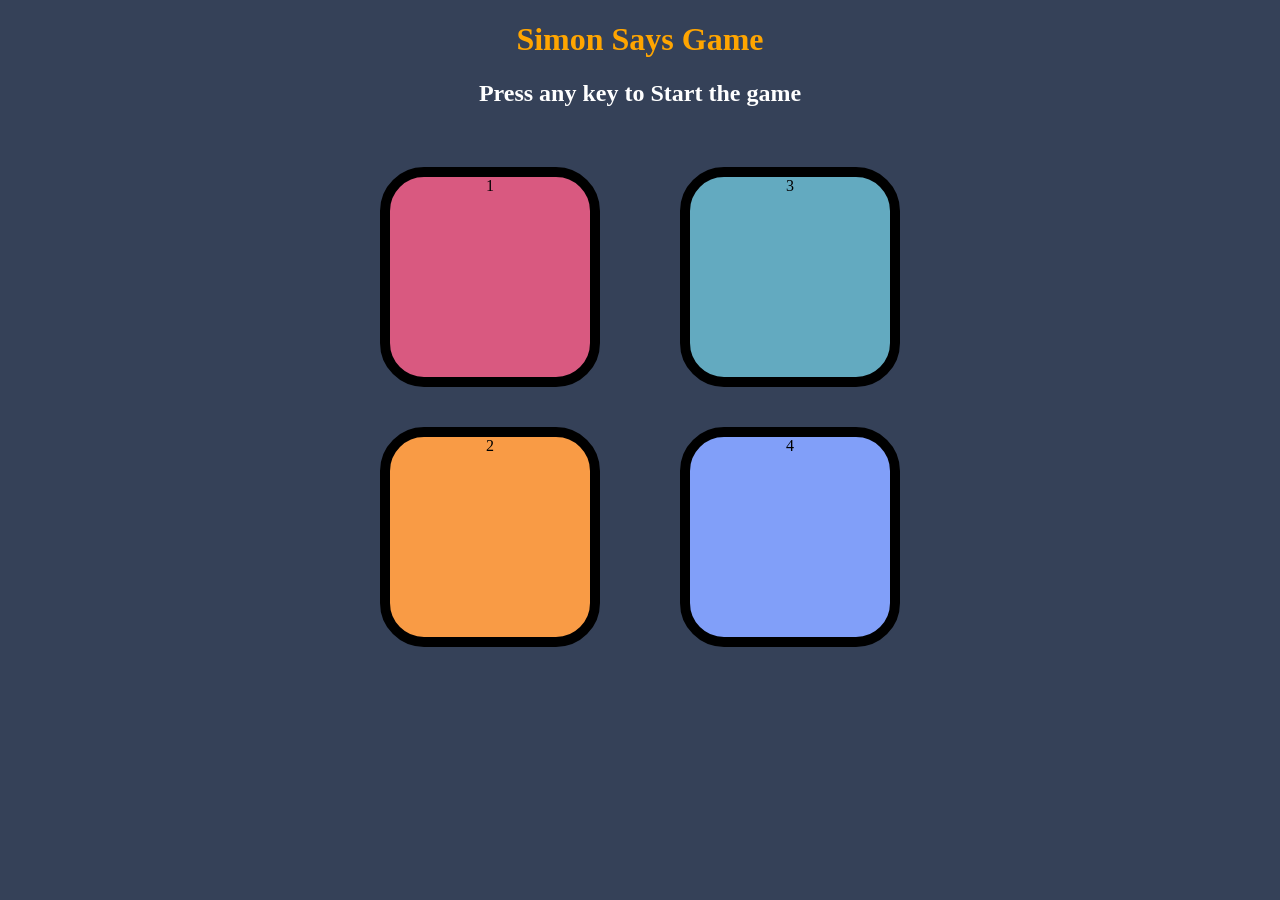
==== index.html @ a0d9cd67 "change fime name" ====
<!DOCTYPE html>
<html lang="en">
<head>
    <meta charset="UTF-8">
    <meta name="viewport" content="width=device-width, initial-scale=1.0">
    <title>Simon Says Game</title>
    <link rel="stylesheet" href="style.css">
</head>
<body>
    <h1 style="color: orange;">Simon Says Game</h1>
    <h2 style="color: white">Press any key to Start the game</h2>
    <div class="btn-container">
        <div class="line-one">
            <div class="btn red" type="button" id="red">1</div>
            <div class="btn yellow" type="button" id="yellow">2</div>
        </div>
        <div class="line-two">
            <div class="btn green" type="button" id="green">3</div>
            <div class="btn purple" type="button" id="purple">4</div>
        </div>
    </div>
    <script src="app.js"></script>
</body>
---- style.css ----
body {
    text-align: center;
    background-color: rgba(7, 21, 50, 0.81);
}

.btn {
    height: 200px;
    width: 200px;
    border-radius: 20%;
    border: 10px solid black;
    margin: 2.5rem;
}


.btn-container {
    display: flex;
    justify-content: center;
    align-items: center;
}

.red {
    background-color: #d95980;
}

.yellow {
    background-color: #f99b45;
}

.green {
    background-color: #63aac0;
}

.purple {
    background-color: #819ff9;
}

.flash {
    background-color: white;
}

.userFlash {
    background-color: green;
}
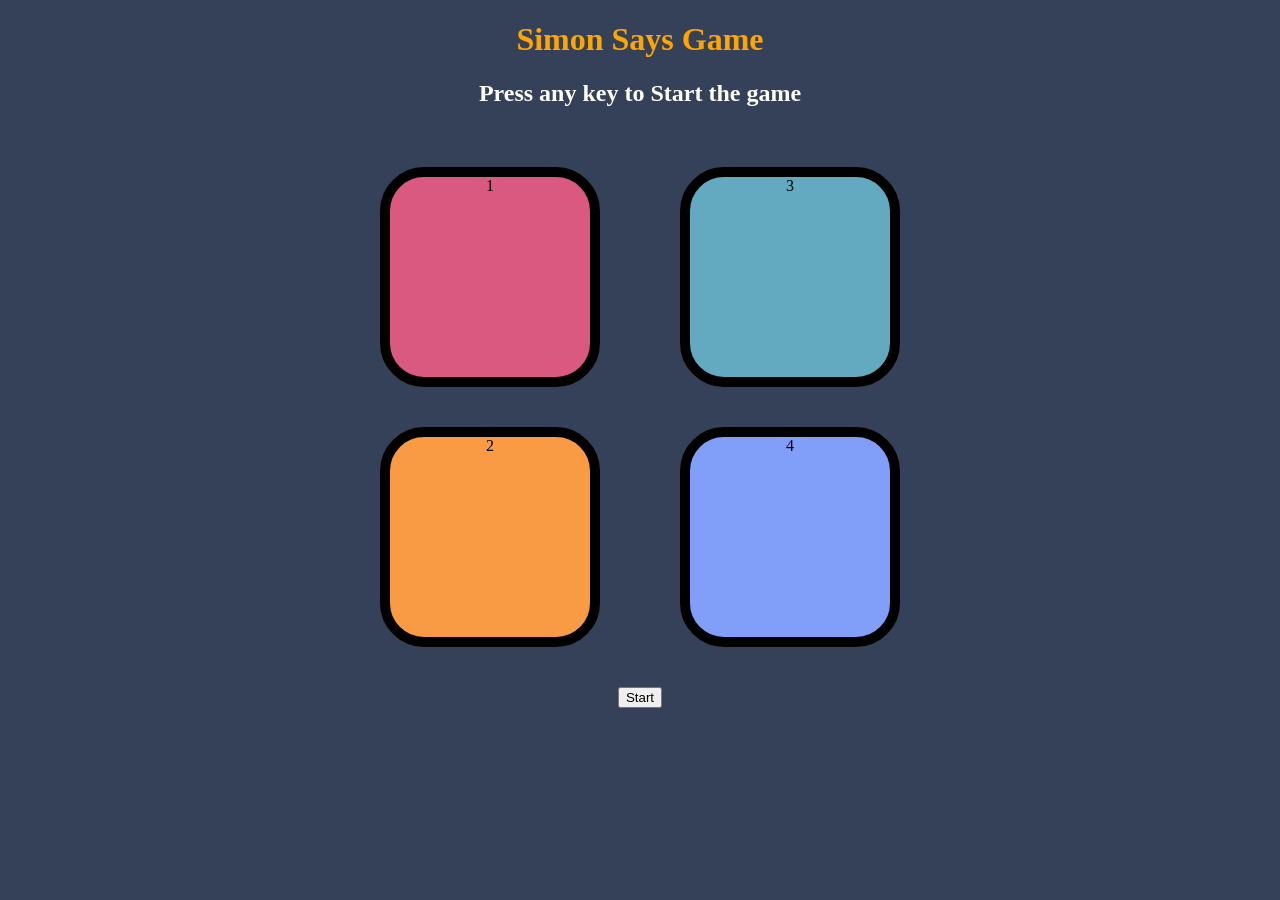
==== commit 97c63161: "add in button" ====
--- a/index.html
+++ b/index.html
@@ -19,5 +19,7 @@
             <div class="btn purple" type="button" id="purple">4</div>
         </div>
     </div>
+
+    <button>Start</button>
     <script src="app.js"></script>
 </body>
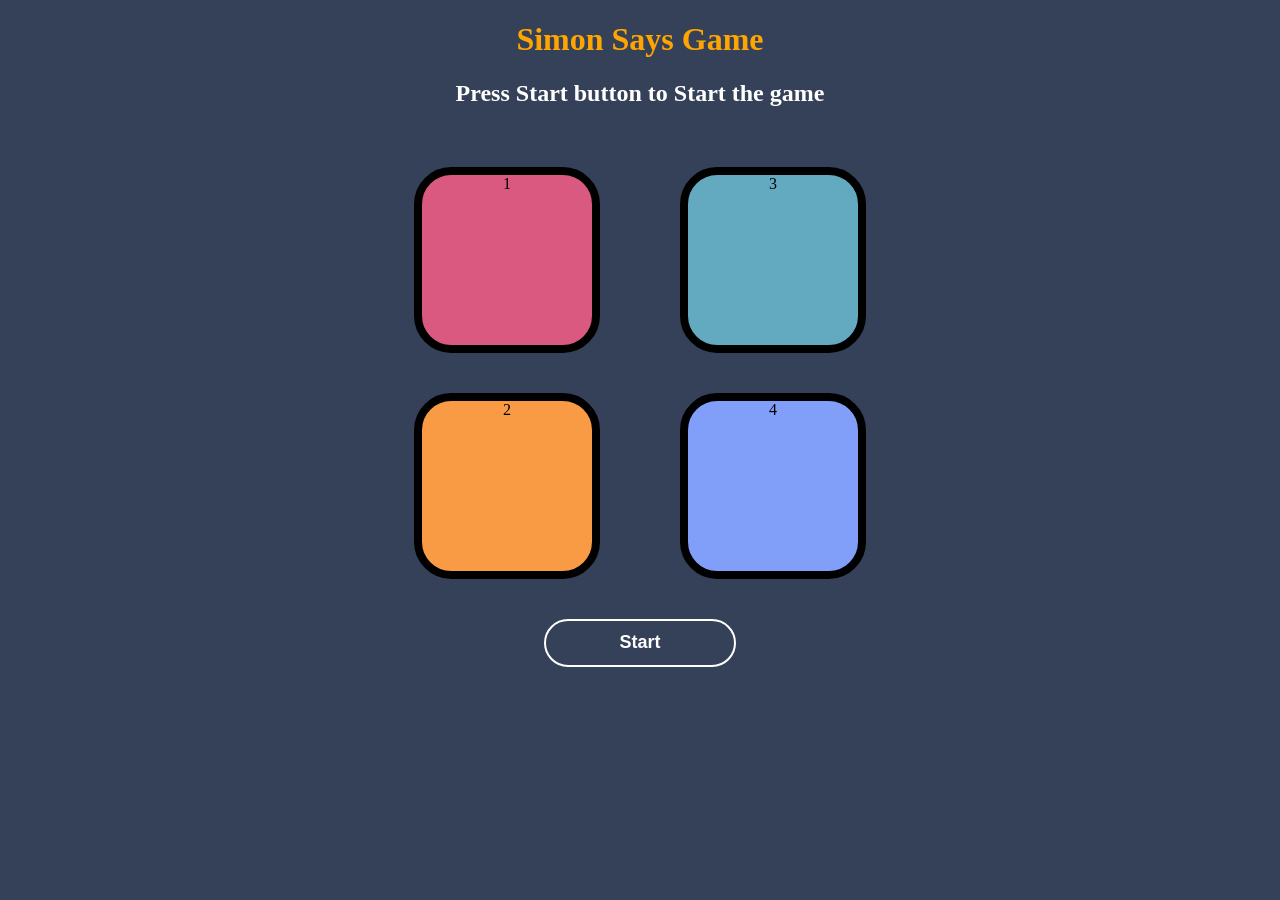
==== commit 310166d1: "change in html file" ====
--- a/index.html
+++ b/index.html
@@ -8,7 +8,7 @@
 </head>
 <body>
     <h1 style="color: orange;">Simon Says Game</h1>
-    <h2 style="color: white">Press any key to Start the game</h2>
+    <h2 style="color: white">Press Start button to Start the game</h2>
     <div class="btn-container">
         <div class="line-one">
             <div class="btn red" type="button" id="red">1</div>
--- a/style.css
+++ b/style.css
@@ -4,13 +4,12 @@
 }
 
 .btn {
-    height: 200px;
-    width: 200px;
+    height: 170px;
+    width: 170px;
     border-radius: 20%;
-    border: 10px solid black;
+    border: 8px solid black;
     margin: 2.5rem;
 }
-
 
 .btn-container {
     display: flex;
@@ -40,4 +39,26 @@
 
 .userFlash {
     background-color: green;
+}
+
+button {
+    height: 3rem;
+    width: 12rem;
+    background-color:transparent;
+    border-radius: 25px;
+    font-weight: bold;
+    font-size: 18px;
+    border: none;
+    color: white;
+    border: 2px solid white;
+}
+
+button:hover{
+    /* border: 2px solid rgb(3, 25, 9); */
+    cursor: pointer;
+}
+
+button:active {
+    border: none;
+    background-color: red;
 }
